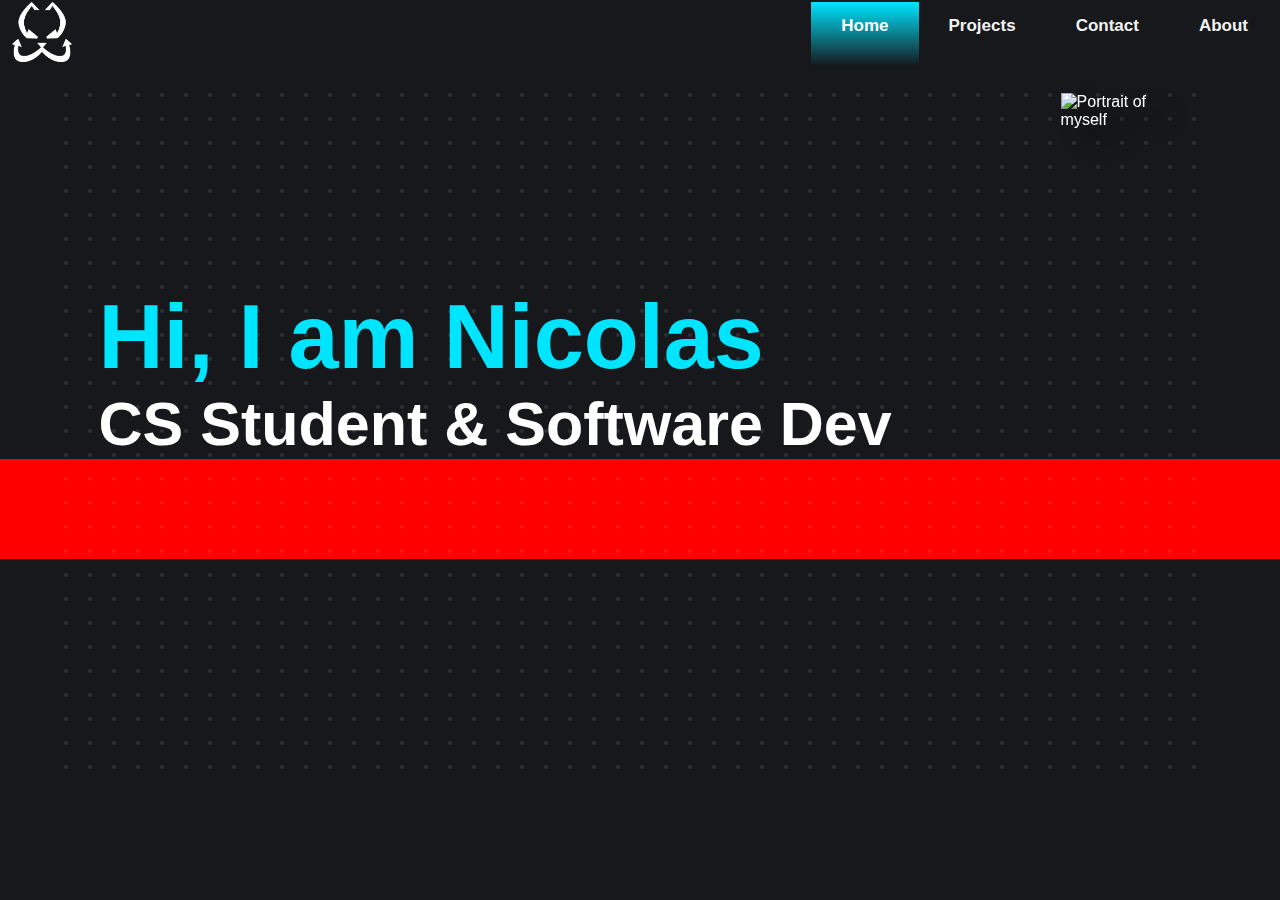
==== index.html @ 12577ba8 "First commit" ====
<!DOCTYPE html>
<html lang="en">
  <head>
    <meta charset="UTF-8" />
    <meta name="viewport" content="width=device-width, initial-scale=1.0" />
    <title>Nicolas Nino | Portfolio</title>
    <link rel="stylesheet" href="styles.css" />
  </head>
  <body>
    <div class="navbar">
      <div class="logoDiv">
        <div>
          <img
            class="navbarLogo"
            src="content/imgs/logo_white.png"
            alt="Minimalist white logo"
          />
        </div>
      </div>
      <div class="options">
        <a class="active" href="index.html">Home</a>
        <a href="projects.html">Projects</a>
        <a href="contact.html">Contact</a>
        <a href="about.html">About</a>
      </div>
    </div>
    <section class="introduction">
      <div class="grid"></div>
      <div class="introContent">
        <div class="titles">
          <h1 class="nameTitle">Hi, I am Nicolas</h1>
          <h2 class="descTitle">CS Student & Software Dev</h2>
        </div>
        <div class="portraitDiv">
          <img
            class="portraitImg"
            src="content/imgs/me.png"
            alt="Portrait of myself"
          />
        </div>
      </div>
    </section>
    <div class="nigger">

    </div>
    <script src="script.js"></script>
  </body>
</html>
---- styles.css ----
:root {
  --py-color: #00e5ff;
  --sy-color: #ffffff;
  --text-color: #333333;
  --bg-color: #16181b;
}

body {
  background-color: var(--bg-color);
  display: block;
  margin: 0%;
}
.navbar {
  font-weight: bold;
  font-family: -apple-system, BlinkMacSystemFont, "Segoe UI", Roboto,
    "Helvetica Neue", Arial, sans-serif;
  border-radius: 20px;
  background-color: rgba(0, 0, 0, 0);
  border: 2px solid rgba(0, 0, 0, 0);
  overflow: hidden;
  display: flex;
  justify-content: space-between;
  margin-bottom: 0px;
}

.navbar a {
  float: right;
  color: #f2f2f2;
  text-align: center;
  padding: 14px 30px;
  text-decoration: none;
  font-size: 17px;
  transition: background-color 0.8s ease-in-out, color 0.2s ease-in-out;
}

.navbar a:hover {
  background: linear-gradient(180deg, #ffffff, var(--bg-color));
  color: rgb(0, 0, 0);
}

.navbar a.active {
  background: linear-gradient(180deg, var(--py-color), var(--bg-color));
  color: white;
}
.navbar a.active:hover {
  background: linear-gradient(180deg, var(--sy-color), var(--bg-color));
  color: rgb(0, 0, 0);
}

.logoDiv {
  display: flex;
  margin-left: 10px;
}
.navbarLogo {
  width: 60px;
  height: auto;
}
.navbarLogo:hover {
  content: url("content/imgs/logo_cyan.png");
}
.options {
  display: flex;
}
.introduction {
  color: white;
  font-family: -apple-system, BlinkMacSystemFont, "Segoe UI", Roboto,
    "Helvetica Neue", Arial, sans-serif;
}
.introduction {
  margin-top: 2%;
  position: relative;
  display: flex;
  margin-left: 5%;
  margin-right: 5%;
}
.titles{
  width: 100%;
  z-index: 2;
}
.introContent{
  margin-left: 3%;
  margin-right: 3%;
  position: relative;
  justify-content: space-between;
  display: flex;
  padding: 0;
  width: 100%; 
}
.nameTitle {
  color: var(--py-color);
  font-size: 90px;
  margin: 20% 0% 0% 0%;
  transform-origin: left;
  transition: transform 0.4s ease, color 0.4s ease;
}
.nameTitle:hover {
  transform: scale(1.2);
}
.descTitle {
  margin: 0px;
  font-size: 61px;
  transform-origin: left;
  transition: transform 0.4s ease, color 0.4s ease;
}
.descTitle:hover {
  transform: scale(1.2);
}
.grid {
  background-image: url("content/imgs/grid.svg");
  background-size: 24px 24px;
  z-index: 0;
  position: absolute;
  opacity: 10%;
  width: 100%;
  height: 690px;
  animation: moveDots 50s linear infinite;
}

@keyframes moveDots {
  from {
    background-position: 0 0; 
  }
  to {
    background-position: 100% 0;
  }
}
.portraiDiv {
  margin-top: 0%;
}
.portraitImg {
  width: auto;
  z-index: 1;
  height: 700px;
  filter: drop-shadow(20px 15px 10px rgba(0, 0, 0, 0.5));
}
.nigger{
  height: 100px;
  background-color: red;
}
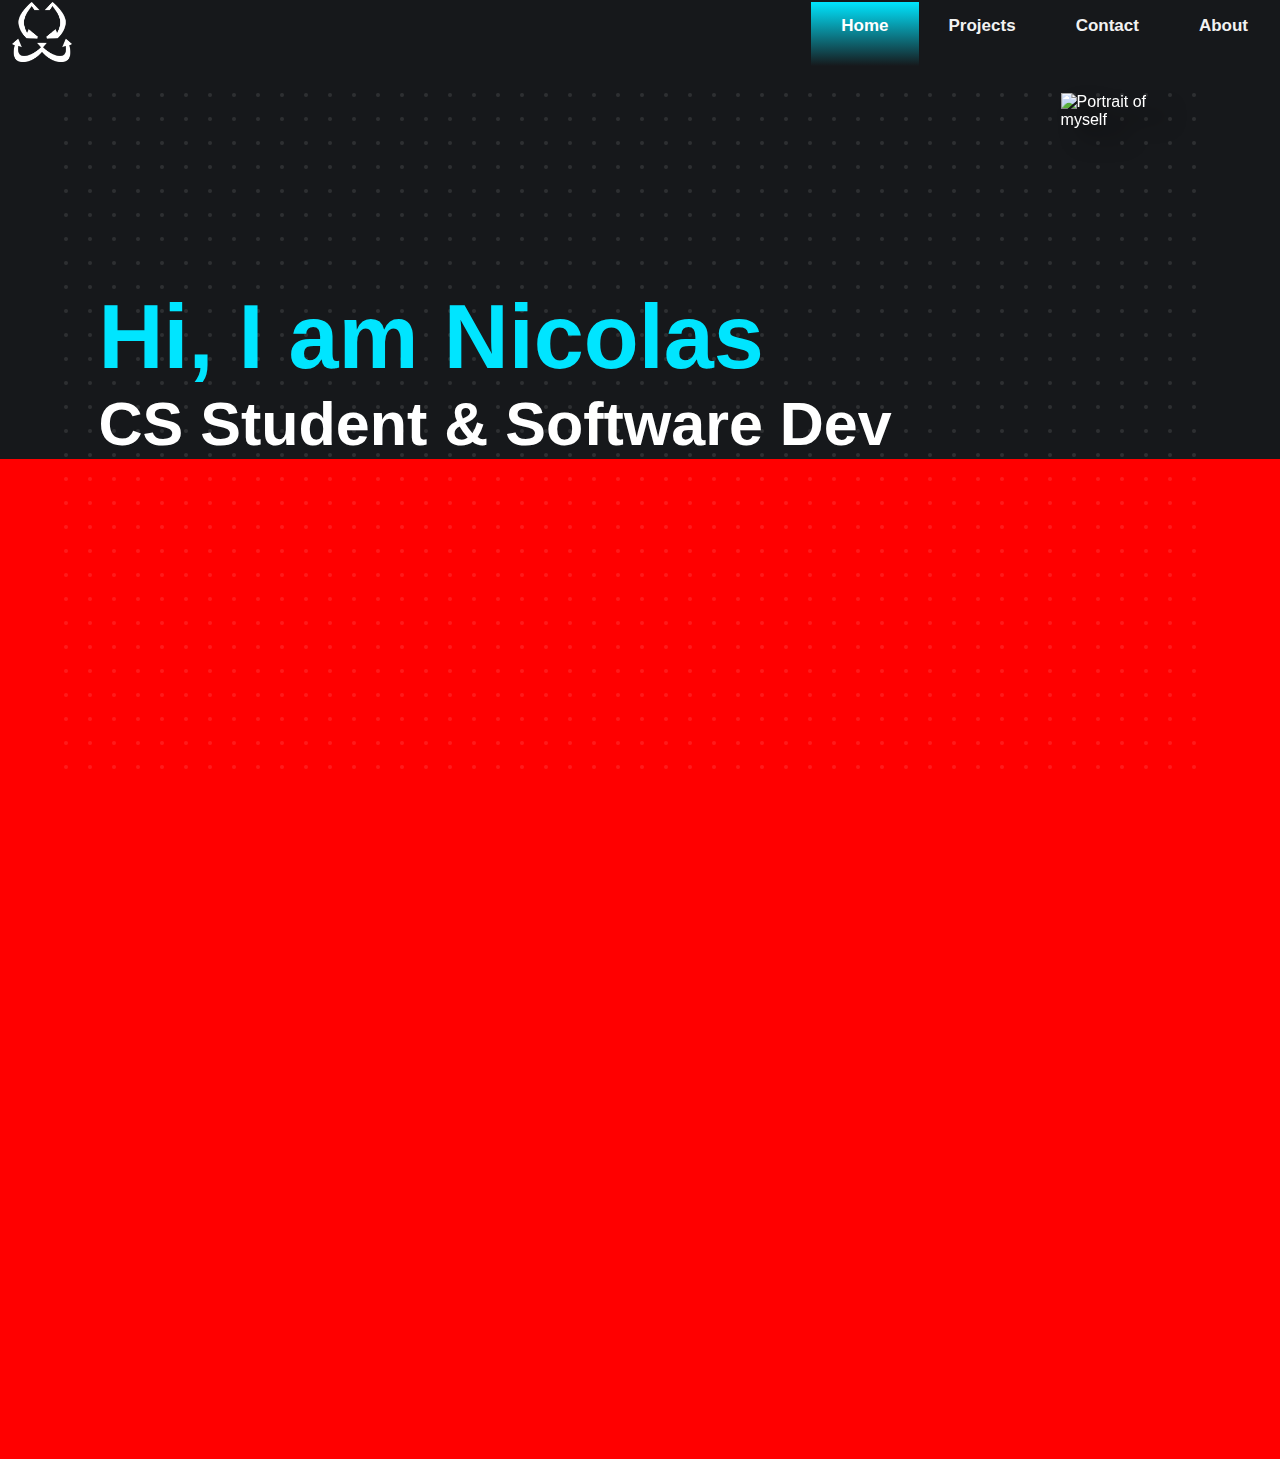
==== commit 6ca77949: "New section added" ====
--- a/index.html
+++ b/index.html
@@ -19,7 +19,7 @@
       </div>
       <div class="options">
         <a class="active" href="index.html">Home</a>
-        <a href="projects.html">Projects</a>
+        <a href="#projects">Projects</a>
         <a href="contact.html">Contact</a>
         <a href="about.html">About</a>
       </div>
@@ -40,7 +40,7 @@
         </div>
       </div>
     </section>
-    <div class="nigger">
+    <section id="projects">
 
     </div>
     <script src="script.js"></script>
--- a/styles.css
+++ b/styles.css
@@ -4,13 +4,16 @@
   --text-color: #333333;
   --bg-color: #16181b;
 }
-
+html {
+  scroll-behavior: smooth;
+}
 body {
   background-color: var(--bg-color);
   display: block;
   margin: 0%;
 }
 .navbar {
+  top: 0;
   font-weight: bold;
   font-family: -apple-system, BlinkMacSystemFont, "Segoe UI", Roboto,
     "Helvetica Neue", Arial, sans-serif;
@@ -130,10 +133,10 @@
 .portraitImg {
   width: auto;
   z-index: 1;
-  height: 700px;
+  height: 90vh;
   filter: drop-shadow(20px 15px 10px rgba(0, 0, 0, 0.5));
 }
-.nigger{
-  height: 100px;
+#projects{
+  height: 1000px;
   background-color: red;
 }